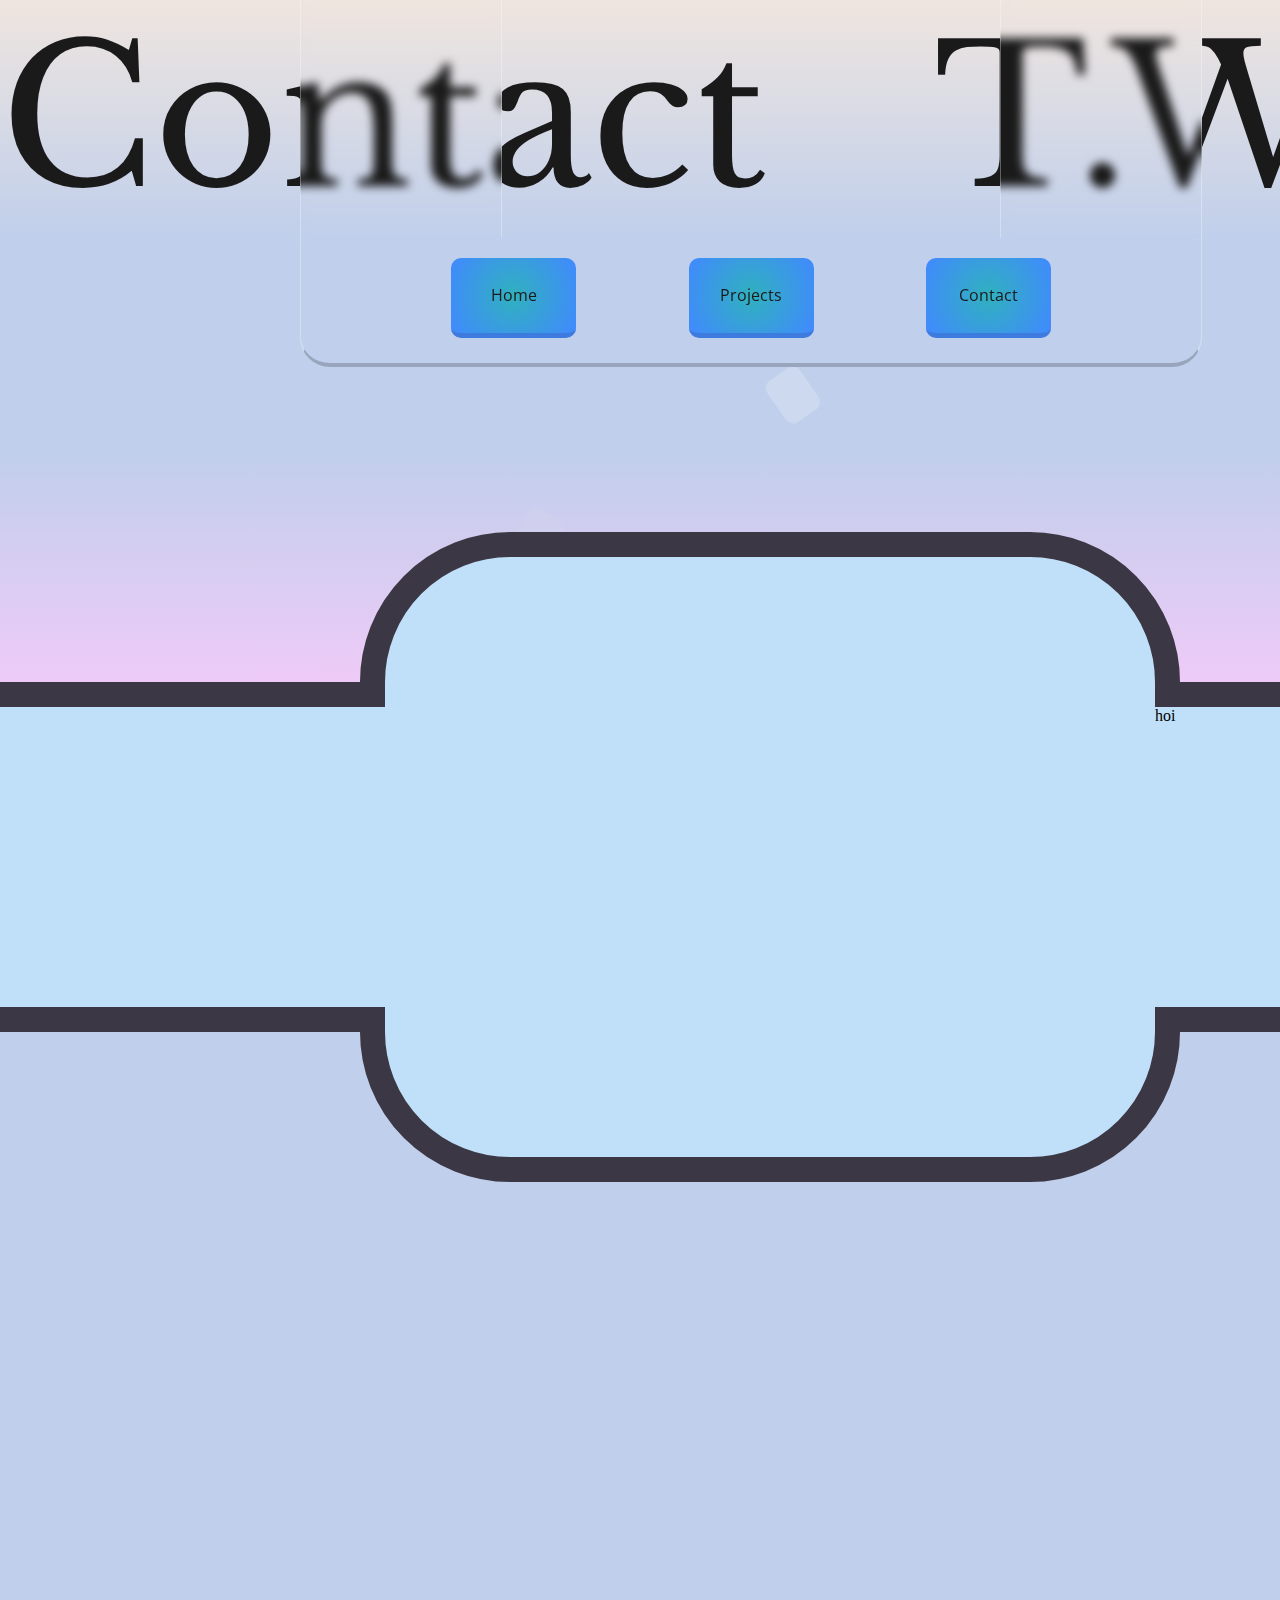
==== contact.html @ 2f814e54 "Update contact.html" ====
<!DOCTYPE html>
<html lang="en">
<head>
    <meta charset="UTF-8">
    <meta http-equiv="X-UA-Compatible" content="IE=edge">
    <meta name="viewport" content="width=device-width, initial-scale=1.0">
    <title>Document</title>
    <link rel="stylesheet" href="css/main.css">
    <link rel="stylesheet" href="css/animate.css">
    <link rel="stylesheet" href="css/contact.css">
    <link rel="preconnect" href="https://fonts.googleapis.com">
    <link rel="preconnect" href="https://fonts.gstatic.com" crossorigin>
    <link href="https://fonts.googleapis.com/css2?family=Libre+Baskerville&display=swap" rel="stylesheet">
    <link href="https://fonts.googleapis.com/css2?family=Montserrat:wght@200&family=Open+Sans:wght@300;500&display=swap" rel="stylesheet">
</head>
<body>
    <header>
        <div class="backdrop1"></div>
        <div class="backdrop2"></div>
        <div class="header" id="header">
            <div class="title">
                <p>Contact</p>
            </div>
            <div class="title2">
                <p>T.W.S</p>
            </div>
        </div>
    </header>

    <div class="back-anim">
        <div class="particle p1" id="animate1"></div>
        <div class="particle p2" id="animate2"></div>
        <div class="particle p3" id="animate3"></div>
        <div class="particle p4" id="animate4"></div>

        <div class="particle p5" id="animate5"></div>
        <div class="particle p6" id="animate6"></div>
        <div class="particle p7" id="animate7"></div>
        <div class="particle p8" id="animate8"></div>
    </div>

    <main>
        <div class="loading">
            <p class="loading-text">Loading.<p class="loading-text2">.</p></p>
        </div>
        <nav id="nav" class="nav">
            <div>

            </div>
            <div class="nav-content">
                <div></div>
                <a class="link" href="index.html">
                    <div class="backdrop-link"></div>
                    <p class="link-content">Home</p>
                </a>
                <div></div>
                <a class="link" href="projects.html">
                    <div class="backdrop-link"></div>
                    <p class="link-content">Projects</p>
                </a>
                <div></div>
                <a class="link" href="contact.html">
                    <div class="backdrop-link"></div>
                    <p class="link-content">Contact</p>
                </a>
            </div>
        </nav>

        <div id="misc">

        </div>

        <div id="main">
            <div class="contact" id="contact">
                <div class="contact-div">

                </div>
                <div class="contact-form  contact-div content">

                </div>
                <div class="contact-div">
                    hoi
                </div>
            </div>
        </div>
        <div class="footer" id="footer">

        </div>
        <div class="test">

        </div>
    </main>
    <footer>

    </footer>
    <script src="js/index.js"></script>
</body>
</html>
---- css/main.css ----
*{
    margin: 0;
    padding: 0;
}

body{
    background: #c0cfeb;
    overflow-x: hidden;
    animation-name: force-lock;
    animation-duration: 4.5s;
    width: 1540px;
}

header{
    background: rgb(239,229,223);
    background: linear-gradient(180deg, rgba(239,229,223,1) 0%, rgba(192,207,235,1) 100%);
}

header .backdrop1{
    position: absolute;
    /*box-shadow: 0 0 30px rgba(0, 0, 0, 0.1); */
    backdrop-filter: blur(5px);
    -webkit-backdrop-filter: blur(5px);
    border: 1px solid rgba(255, 255, 255, 0.3);
    border-bottom-style: none;
    border-top-style: none;
    height: 240px;
    width: 200px;
    left: 300px;
    z-index: 3;
}

header .backdrop2{
    position: absolute;
    /*box-shadow: 0 0 30px rgba(0, 0, 0, 0.1); */
    backdrop-filter: blur(5px);
    -webkit-backdrop-filter: blur(5px);
    border: 1px solid rgba(255, 255, 255, 0.3);
    border-bottom-style: none;
    border-top-style: none;
    height: 240px;
    width: 200px;
    left: 1000px;
    z-index: 3;
}

header .header{
    display: grid;
    grid-template-columns: 850px 440px;
}

header #header .title{
    font-family: 'Libre Baskerville', serif;
    font-weight: 400;
    font-size: 192px;
    color: #1a1a1a;
    animation-name: header-enter;
    animation-duration: 2s;
    position: relative;
    transition-timing-function: ease-out;
    width: 1000px;
    z-index: 2;
}

header #header .title2{
    font-family: 'Libre Baskerville', serif;
    font-weight: 400;
    font-size: 192px;
    color: #1a1a1a;
    animation-name: header-enter2;
    animation-duration: 3s;
    position: relative;
    max-width: 440px;
    left: 84px;
    z-index: 2;
}

footer{
    position: fixed;

    height: 320px;
    width: 100%;
    top: 450px;
    z-index: -1;
    background: rgb(192,207,235);
    background: linear-gradient(180deg, rgba(192,207,235,1) 0%, rgba(255,201,252,1) 100%);
}

strong{
    font-size: 28px;
    font-weight: bold;
}

.filler{
    height: 20px;
    width: 10px;
}

.text{
    margin-left: 10px;
}

.div{
    margin-left: 20px;
    margin-top: 20px;
}

.div2{
    margin-top: 20px;
}

.divimg{
    border-radius: 50%;
    height: 551px;
    width: 551px;
    position: relative;
    top: -0.5px;
    z-index: 2;
}

main{
    position: relative;

}

main .loading{
    background-color: #fbfff1;
    width: 250px;
    height: 70px;
    position: fixed;
    left: 600px;
    top: 1200px;
    z-index: 3;

    border-radius: 50px;
    border-width: 12px;
    border-color: #1a1a1a;
    border-style: solid;

    animation-name: loading;
    animation-duration: 5.5s;
    opacity: 0;
}

main .loading-text{
    font-family: 'Montserrat', sans-serif;
    font-weight: 600;
    color: #1a1a1a;
    position: relative;
    top: 15px;
    left: 30px;
    font-size: 32px;
}

main .loading-text2{
    font-family: 'Montserrat', sans-serif;
    font-weight: 600;
    color: #1a1a1a;
    position: relative;
    bottom: 24px;
    left: 170px;
    font-size: 32px;
    opacity: 0;
    
    animation-name: loading2;
    animation-duration: 1s;
    animation-timing-function: linear;
    animation-iteration-count: infinite;
}

main .nav{
    height: 125px;
    width: 900px;
    margin-left: 300px;

    position: sticky;
    top: 0;

    border: 1px solid rgba(255, 255, 255, 0.3);
    border-radius: 30px;
    border-bottom-style: solid;
    border-bottom-color: rgba(0, 0, 0, 0.2);
    border-top-style: none;

    /*
    border-bottom-color: #ddc8bc;
    border-top-style: solid;
    border-top-color: #ebdacf;
    */
    
    border-top-left-radius: 0;
    border-top-right-radius: 0;
    border-bottom-width: 4px;

    /*
    background-color: #dbc8bc;
    */

    z-index: 3;
    /*box-shadow: 0 0 30px rgba(0, 0, 0, 0.1); */
    backdrop-filter: blur(5px);
    -webkit-backdrop-filter: blur(5px);

    display: grid;
    grid-template-columns: 125px auto;
}

main #nav .nav-content{
    display: grid;
    grid-template-columns: 25px 125px 112.5px 125px 112.5px 125px;
    padding-top: 20px;
}

main #nav .link{
    display: block;
    height: 75px;
    width: 125px;
    background: rgb(48,177,190);
    background: radial-gradient(circle, rgba(48,177,190,1) 0%, rgba(65,137,255,1) 100%);
    border-radius: 10px;
    cursor: pointer;

    border-width: 5px;
    border-top-color: rgb(119, 202, 209);
    border-bottom-style: solid;
    border-bottom-color: #3d7bdf;

    color:#1a1a1a ;
    text-decoration: none;
}


main #nav .backdrop-link{
    height: 25px;
    width: 70px;
    border-radius: 20px;

    position: relative;

    top: 26px;
    left: 31px;

    z-index: 2;

}

main #nav .link:hover:active{
    border-top-style: solid;
    border-bottom-style: none;
}

main #nav .link:hover{
    

    background: rgb(65,137,255);
    background: radial-gradient(circle, rgba(65,137,255,1) 0%, rgba(48,177,190,1) 100%);
}

main #nav .link-content{
    font-family: 'Open Sans', sans-serif;
    font-size: 16px;
    text-align: center;
    padding-top: 6px;
    position: relative;
    height: 49px;
    top: -5px;

    text-decoration: none;
}

main #main{
    margin-top: 40px;
    height: 2400px;
    position: relative;

}

main #main .content{
    font-family: 'Montserrat', sans-serif;
    font-weight: 600;
    font-size: 14px;
    color: #1a1a1a;
    animation-name: header-enter3;
    animation-duration: 4s;
    position: relative;

    width: 1440px;
}

main #main .content-div{
    font-family: 'Montserrat', sans-serif;
    font-weight: 600;
    font-size: 14px;
    color: #1a1a1a;
    margin-top: 20px;

    animation-name: header-enter3;
    animation-duration: 4s;
    position: relative;
    width: 1440px;
    height: 600px;

    display: grid;
    grid-template-columns: 500px auto;

}

main #main .text-render{
    height: auto;
    width: auto;
}

main #main .text-renderA{
    width: 630px;
    height: 280px;
}

main #main .divB{
    grid-template-columns: 700px auto;
}

main #main .div1A{
    left: 100px;
    display: grid;
    grid-template-columns: auto 520px;
}

main #main .div1B{
    left: 100px;
    display: grid;
    grid-template-columns: auto 720px;
}


main #content-div .left{
    width: 520px;
    height: 300px;

    display: grid;
    grid-template-columns: 450px auto;

    border-width: 25px;
    border-top-style: solid;
    border-bottom-style: solid;

    margin-top: 125px;
    
    background-color: #c0e0fa;
    border-color: #3c3744;
}

main #content-div2 .right{
    width: 540px;
    height: 300px;

    display: grid;
    grid-template-columns: 70px 410px;
    text-align: end;

    border-width: 25px;
    border-top-style: solid;
    border-bottom-style: solid;

    margin-top: 125px;
    
    background-color: #c0e0fa;
    border-color: #3c3744;
}

main #main .div1B-Correction{
    position: relative;
    width: 740px;

    grid-template-columns: 70px 610px;
}

main #content-div .leftB{
    width: 720px;
    grid-template-columns: 650px auto;
}


main #content-div .filler{
    width: 70px;
    height: 300.5px;
    background: #c0e0fa;
    z-index: 1;
}

main #content-div2 .filler{
    width: 70px;
    height: 300.5px;
    background: #c0e0fa;
    z-index: 1;
}

main #content-div .right {
    height: 550px;
    width: 550px;

    border-radius: 50%;
    border-width: 25px;
    border-style: solid;
    border-color: #3c3744;

    position: relative;
    left: -50px;

}

main #content-div2 .left {
    height: 550px;
    width: 550px;

    border-radius: 50%;
    border-width: 25px;
    border-style: solid;
    border-color: #3c3744;

    position: relative;
    left: 390px;

}


main #main .div1B-CorrectionB{ 
    position: relative;
    left: 190px;
}

main .test{
    width: 100%;
    height: 1000px;

}

/*
@keyframes header-enter{
    0% {right: 1000px;}
    45% {right: 500px;}
    55% {right: 600px;}
    100% {right: 0px;}
}

@keyframes header-enter2{
    0% {left: 1000px;}
    55% {left: 1000px;}
    100% {left: 84px;}
}

@keyframes header-enter3{
    0% {opacity: 0; top: 750px;}
    70% {opacity: 0; top: 750px;}
    80% {opacity: 0;}
    100% {opacity: 1; top: 0px;}
}

@keyframes force-lock{
    0% {overflow-y: hidden;}
    99% {overflow-y: hidden;}
    100% {overflow-y: auto;}
}

@keyframes loading{
    0% {top: 600px;}
    75% {top: 600px;}
    100% {top: 1200px}
}

@keyframes loading2{
    0% {opacity: 0;}
    50% {opacity: 0;}
    51% {opacity: 1;}
    100% {opacity: 1;}
}
*/
---- css/contact.css ----
main #main .contact{
    width: 100%;
    height: 600px;

    display: grid;
    grid-template-columns: 25% 50% 25%;
}

main #contact .contact-div{
    width: 100%;
    height: 300px;

    border-width: 25px;
    border-top-style: solid;
    border-bottom-style: solid;

    margin-top: 275px;
    
    background-color: #c0e0fa;
    border-color: #3c3744;

    z-index: 2;
}

main #contact .content{
    width: 770px;
    height: 600px;

    position: relative;
    right: 25px;

    margin-top: 125px;

    border-style: solid;
    border-radius: 150px;

    z-index: 1;
}
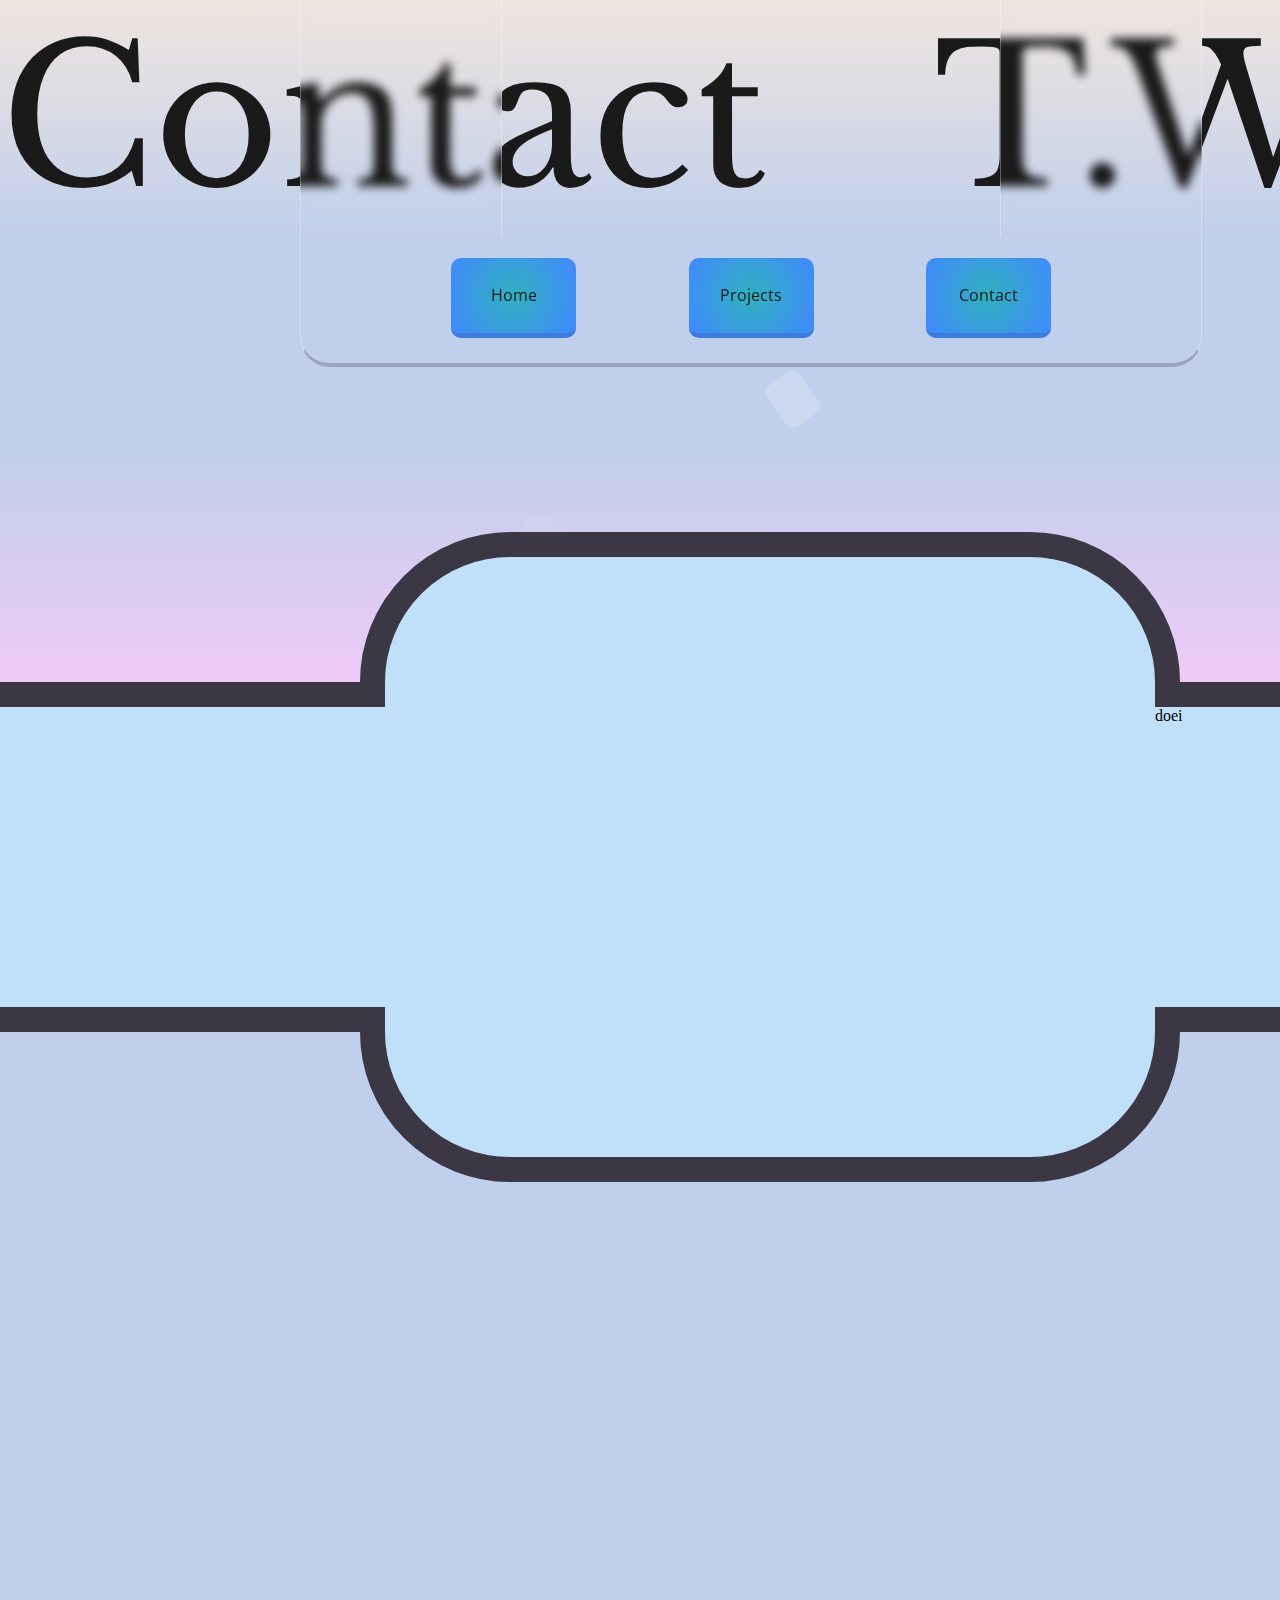
==== commit d4365434: "Update contact.html" ====
--- a/contact.html
+++ b/contact.html
@@ -79,7 +79,7 @@
 
                 </div>
                 <div class="contact-div">
-                    hoi
+                    doei
                 </div>
             </div>
         </div>
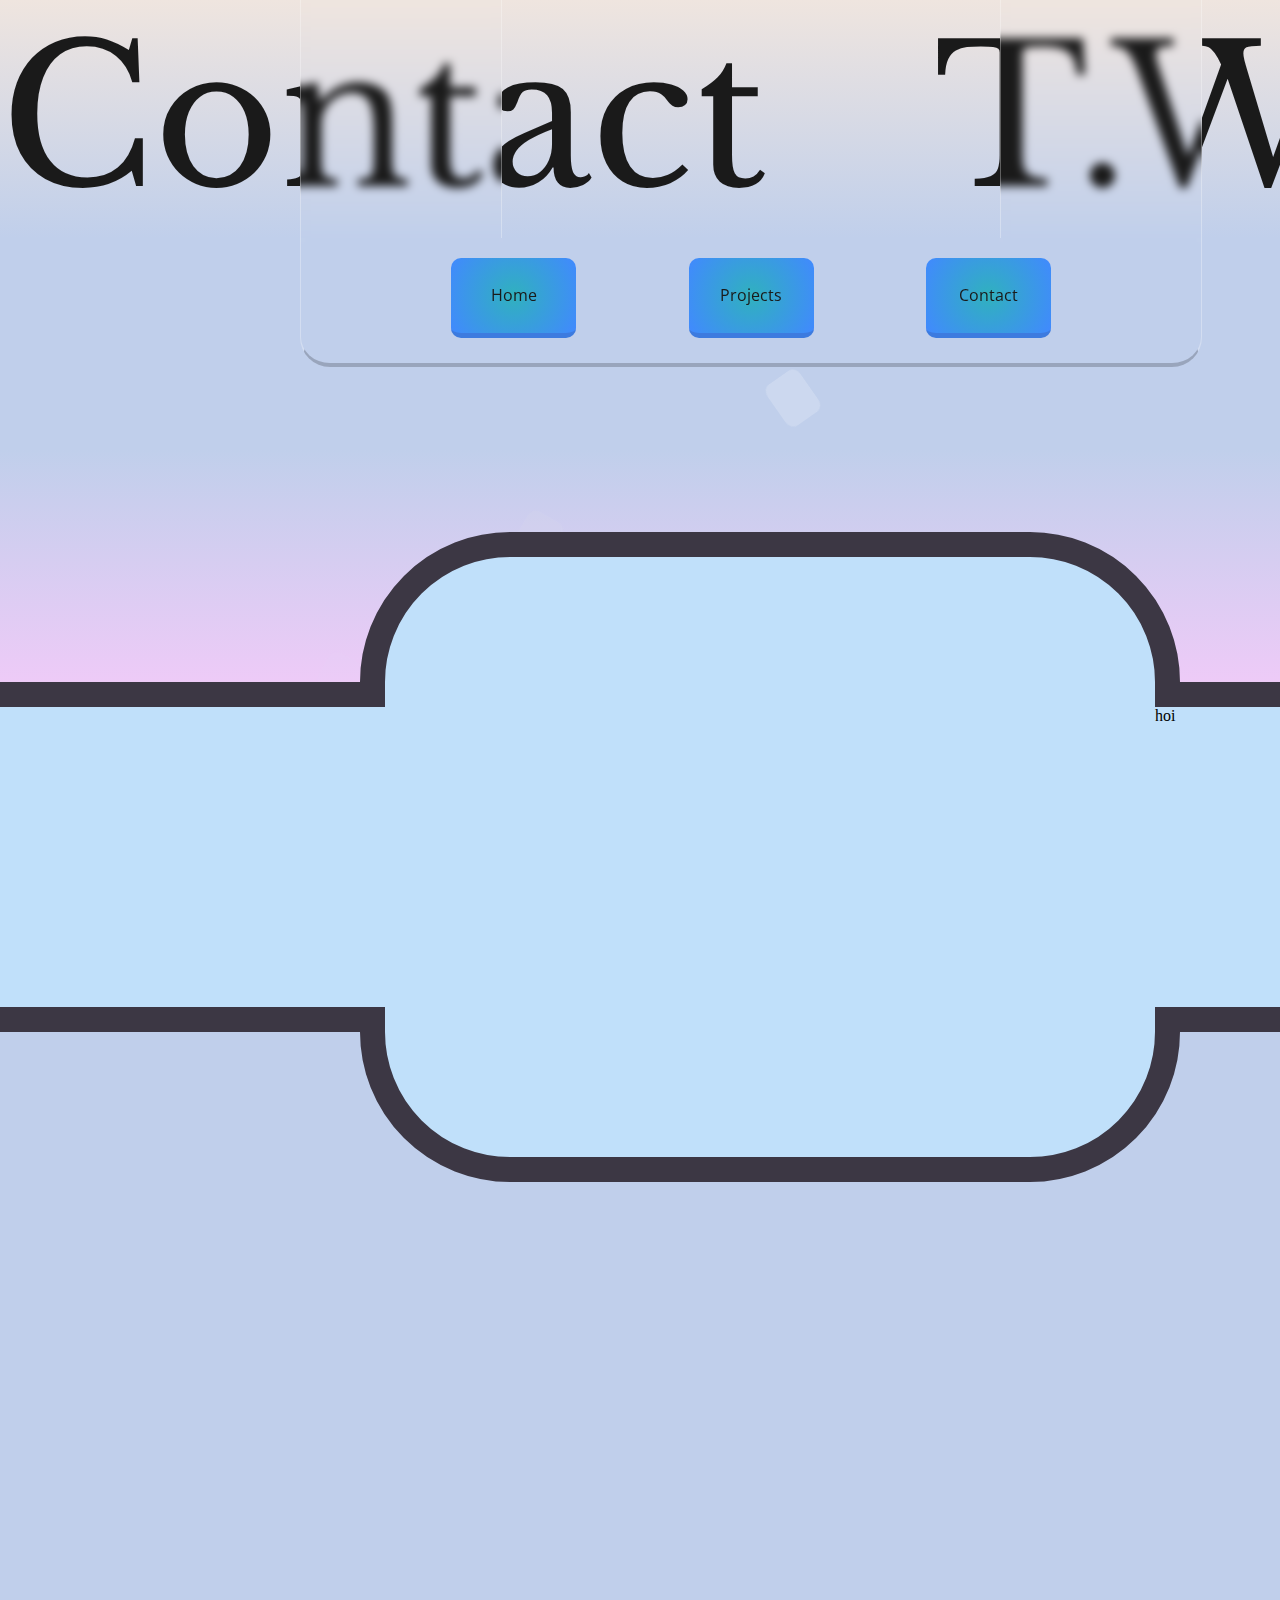
==== commit 56da14b0: "Merge branch 'main' into merge2" ====
--- a/contact.html
+++ b/contact.html
@@ -79,7 +79,8 @@
 
                 </div>
                 <div class="contact-div">
-                    doei
+                    hoi
+
                 </div>
             </div>
         </div>
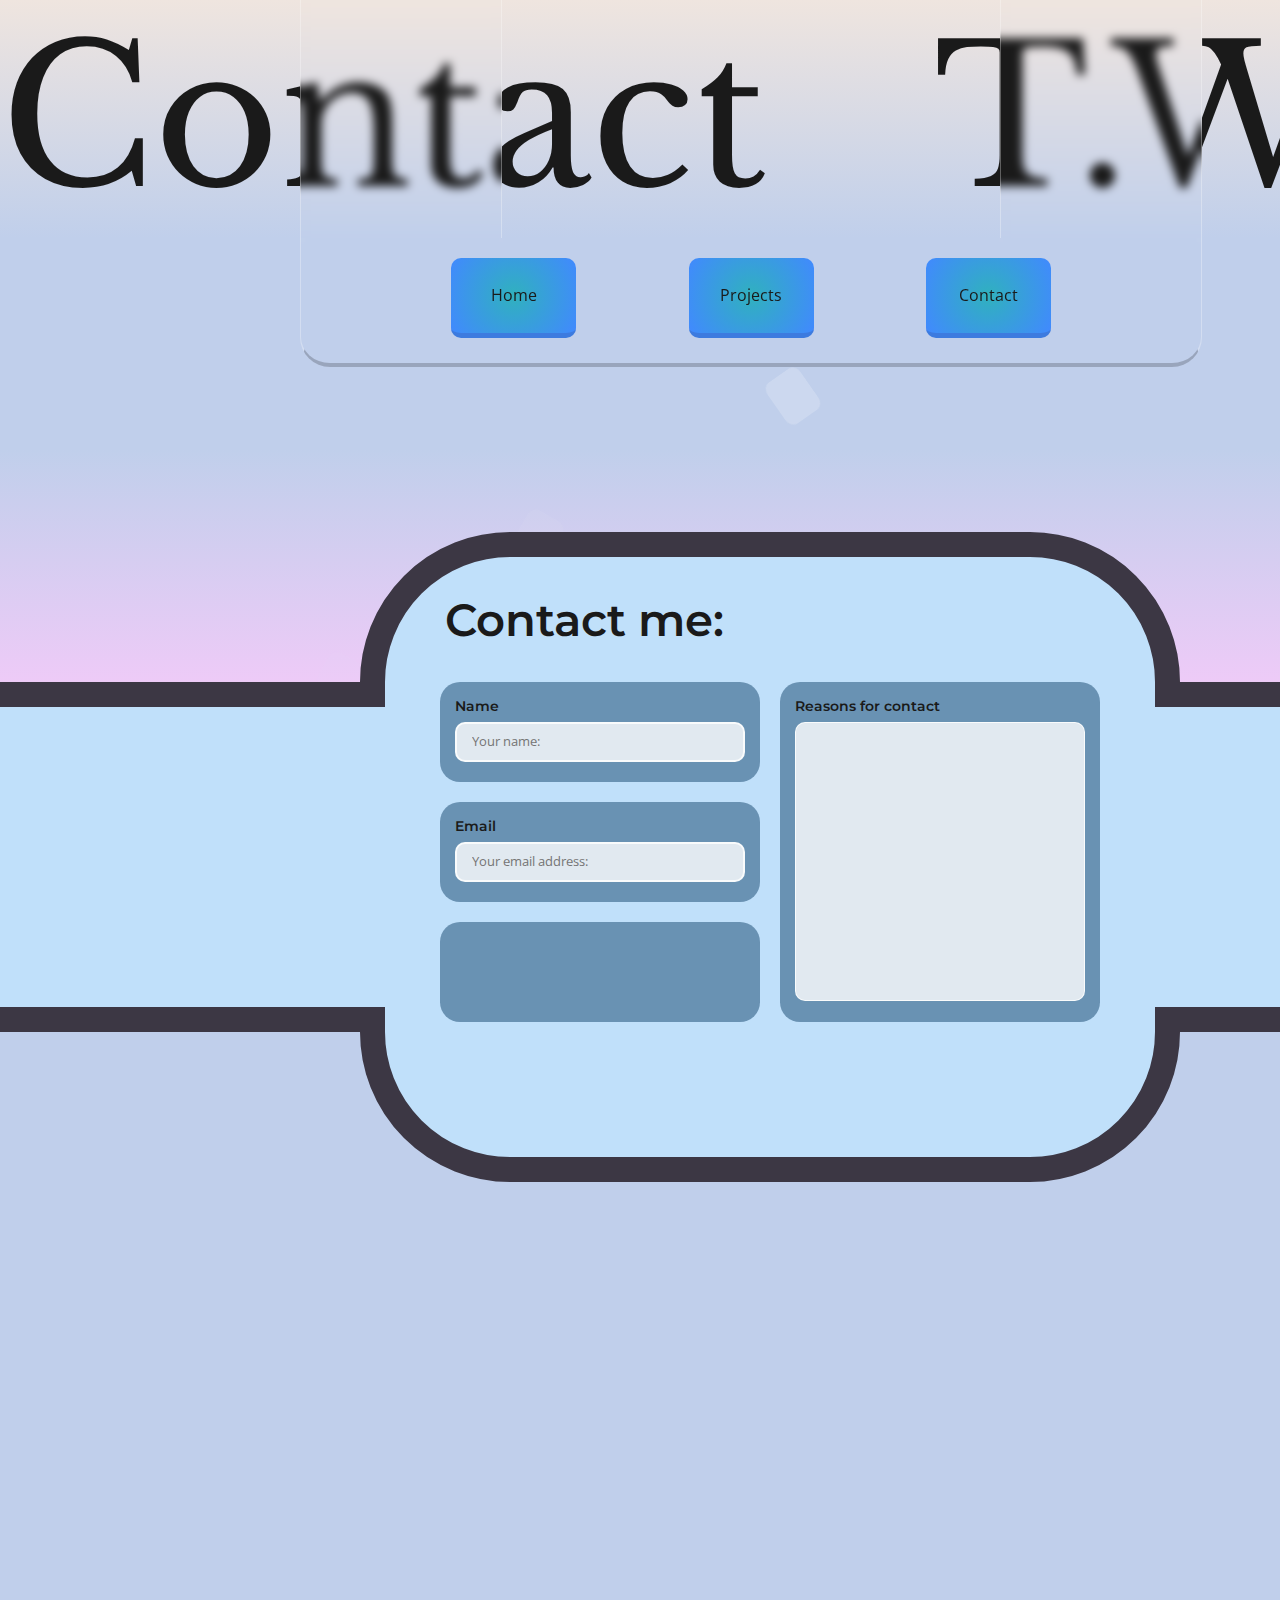
==== commit 871ae465: "Contact Forms v2" ====
--- a/contact.html
+++ b/contact.html
@@ -76,10 +76,24 @@
 
                 </div>
                 <div class="contact-form  contact-div content">
-
+                    <p class="text-correction">Contact me:</p>
+                    <form class="form-content form-a">
+                        <label for="fName">Name</label>
+                        <input type="text" id="fName" class="fText" name="Name" placeholder="Your name:">
+                    </form> 
+                    <form class="form-content form-b">
+                        <label for="fContact">Reasons for contact</label>
+                        <textarea id="fContact" class="fText fText-Correction" name="fContact"></textarea>
+                    </form> 
+                    <form class="form-content form-c">
+                        <label for="fEmail">Email</label>
+                        <input type="email" id="fEmail" class="fText" name="email" placeholder="Your email address:">
+                    </form> 
+                    <form class="form-content form-d">
+                        
+                    </form> 
                 </div>
                 <div class="contact-div">
-                    hoi
 
                 </div>
             </div>
--- a/css/main.css
+++ b/css/main.css
@@ -88,7 +88,7 @@
 
 strong{
     font-size: 28px;
-    font-weight: bold;
+
 }
 
 .filler{
--- a/css/contact.css
+++ b/css/contact.css
@@ -23,8 +23,8 @@
 }
 
 main #contact .content{
-    width: 770px;
-    height: 600px;
+    width: 715px;
+    height: 475px;
 
     position: relative;
     right: 25px;
@@ -35,4 +35,111 @@
     border-radius: 150px;
 
     z-index: 1;
+
+    display: grid;
+
+    padding-top: 125px;
+    padding-left: 55px;
+
+    grid-template-columns: 150px 150px 150px 150px;
+    grid-template-rows: 100px 100px 100px 100px;
+
+    grid-template-areas: 
+        'a a b b'
+        'c c b b'
+        'd d b b'
+    ;
+
+
+
+    grid-gap: 20px;
+}
+
+main #contact .text-correction{
+    position: relative;
+    bottom: 450px;
+    width: 400px;
+
+    font-size: 45px;
+
+    padding-left: 5px;
+}
+
+main #contact .form-content{
+    background-color: rgba(69, 112, 148, 0.7);
+    border-radius: 20px;
+}
+
+main #contact .form-a{
+    grid-area: a;
+
+    display: grid;
+    grid-template-rows: 1.75em 40px;
+
+    padding-top: 15px;
+    padding-left: 15px;
+    padding-right: 15px;
+}
+
+main #contact .fText{
+    border-radius: 10px;
+    border-style: solid;
+    border-color: rgba(255, 255, 255, 0.8);
+
+    outline: none;
+
+    background-color: rgba(255, 255, 255, 0.8);
+
+    padding-left: 15px;
+    padding-right: 15px;
+    
+    transition-duration: 0.1s;
+}
+
+main #contact .fText-Correction{
+    resize: none;
+    padding-top: 10px;
+    padding-bottom: 10px;
+}
+
+main #contact .fText:focus{
+    border-color: rgb(0, 0, 0, 0.6);
+}
+
+main #contact .fText::placeholder{
+    font-family: 'Open Sans', sans-serif;
+
+}
+
+main #contact .form-b{
+    grid-area: b;
+
+    display: grid;
+    grid-template-rows: 1.75em calc(100% - 3.25em);
+
+    padding-top: 15px;
+    padding-left: 15px;
+    padding-right: 15px;
+}
+
+main #contact .form-c{
+    grid-area: c;
+    
+    display: grid;
+    grid-template-rows: 1.75em 40px;
+
+    padding-top: 15px;
+    padding-left: 15px;
+    padding-right: 15px;
+}
+
+main #contact .form-d{
+    grid-area: d;
+    
+    display: grid;
+    grid-template-rows: 1.75em 40px;
+
+    padding-top: 15px;
+    padding-left: 15px;
+    padding-right: 15px;
 }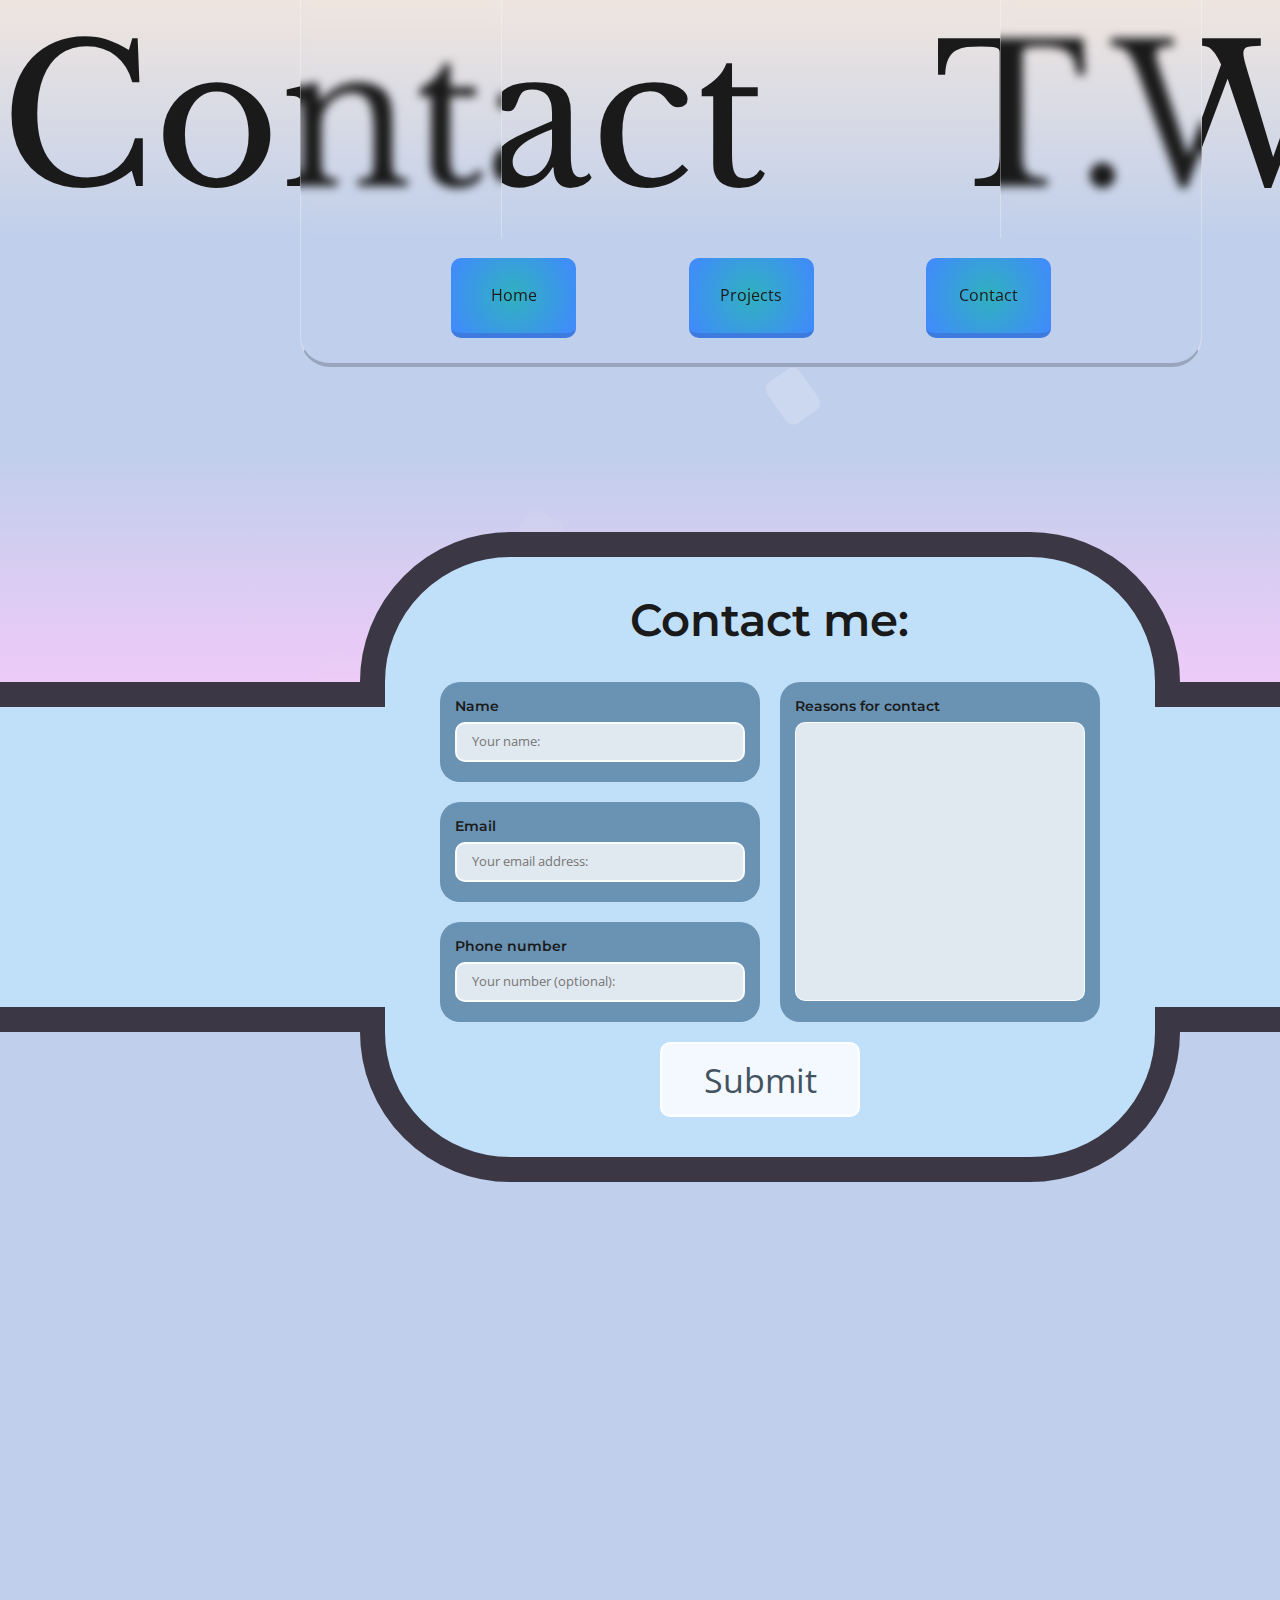
==== commit cc3765c6: "Start Rework Mobile" ====
--- a/contact.html
+++ b/contact.html
@@ -90,8 +90,11 @@
                         <input type="email" id="fEmail" class="fText" name="email" placeholder="Your email address:">
                     </form> 
                     <form class="form-content form-d">
-                        
+                        <label for="fNumber">Phone number</label>
+                        <input type="text" id="fNumber" class="fText" name="Number" placeholder="Your number (optional):">
                     </form> 
+                    <input class="form-e fButton" type="submit" value="Submit">
+                    <div class="form-x"></div>
                 </div>
                 <div class="contact-div">
 
--- a/css/main.css
+++ b/css/main.css
@@ -428,7 +428,7 @@
     left: 190px;
 }
 
-main .test{
+main .mobile-content{
     width: 100%;
     height: 1000px;
 
@@ -473,4 +473,403 @@
     51% {opacity: 1;}
     100% {opacity: 1;}
 }
-*/+*/
+
+
+@media only screen and (max-width: 376px){
+
+    body{
+        width: 375px;
+    }
+
+    main #main{
+        height: 0;
+        width: 0;
+    }
+    
+    header .header{
+        position: relative;
+        top: 100px;
+        width: 375px;
+
+        grid-template-columns: 0;
+    }
+
+    header #header .title{
+        font-family: 'Libre Baskerville', serif;
+        font-weight: 400;
+        font-size: 72px;
+        color: #1a1a1a;
+        animation-name: header-enter;
+        animation-duration: 2s;
+        position: relative;
+        transition-timing-function: ease-out;
+        width: auto;
+        z-index: 2;
+    }
+
+    header #header .title2{
+        font-family: 'Libre Baskerville', serif;
+        font-weight: 400;
+        font-size: 72px;
+        color: #1a1a1a;
+        animation-name: header-enter2;
+        animation-duration: 3s;
+        position: relative;
+        max-width: auto;
+        top: 1.2em;
+        left: 5px;
+        z-index: 2;
+    }
+
+    
+    header .header{
+        display: grid;
+        grid-template-columns: 0px 0px;
+    }
+
+    
+    footer{
+        position: fixed;
+
+        height: 320px;
+        width: 375px;
+
+        top: 320px;
+
+        z-index: -1;
+        background: rgb(192,207,235);
+        background: linear-gradient(180deg, rgba(192,207,235,1) 0%, rgba(255,201,252,1) 100%);
+    }
+    
+    main .nav{
+        height: 100px;
+        width: 375px;
+        left: -300px;
+    
+        position: fixed;
+        top: 0;
+    
+        border: 1px solid rgba(255, 255, 255, 0.3);
+
+        border-bottom-style: solid;
+        border-bottom-color: rgba(0, 0, 0, 0.2);
+        border-top-style: none;
+    
+        /*
+        border-bottom-color: #ddc8bc;
+        border-top-style: solid;
+        border-top-color: #ebdacf;
+        */
+        
+        border-top-left-radius: 0;
+        border-top-right-radius: 0;
+        border-bottom-width: 4px;
+    
+        /*
+        background-color: #dbc8bc;
+        */
+    
+        z-index: 3;
+        /*box-shadow: 0 0 30px rgba(0, 0, 0, 0.1); */
+        backdrop-filter: blur(5px);
+        -webkit-backdrop-filter: blur(5px);
+    
+        display: grid;
+        grid-template-columns: 10px auto;
+    }
+    
+    main #nav .nav-content{
+        display: grid;
+        grid-template-columns: 20px 75px 45px 75px 45px 75px;
+        padding-top: 20px;
+    }
+    
+    main #nav .link{
+        display: block;
+        height: 50px;
+        width: 75px;
+        background: rgb(48,177,190);
+        background: radial-gradient(circle, rgba(48,177,190,1) 0%, rgba(65,137,255,1) 100%);
+        border-radius: 10px;
+        cursor: pointer;
+    
+        border-width: 5px;
+        border-top-color: rgb(119, 202, 209);
+        border-bottom-style: solid;
+        border-bottom-color: #3d7bdf;
+    
+        color:#1a1a1a ;
+        text-decoration: none;
+    }
+    
+    main #nav .link-content{
+        font-family: 'Open Sans', sans-serif;
+        font-size: 16px;
+        text-align: center;
+        padding-top: 6px;
+        position: relative;
+        height: 49px;
+        top: -15px;
+    
+        text-decoration: none;
+    }
+    
+
+    header .backdrop1{
+        opacity: 0;
+        width: 0;
+        left: 0;
+    }
+    
+    header .backdrop2{
+        opacity: 0;
+        width: 0;
+        left: 0;
+    }
+
+    main #main .content{
+        opacity: 0;
+        width: 0;
+    }
+
+    main #main .content-div{
+        font-family: 'Montserrat', sans-serif;
+        font-weight: 600;
+        font-size: 14px;
+        color: #1a1a1a;
+        margin-top: 20px;
+    
+        animation-name: header-enter3;
+        animation-duration: 4s;
+        position: relative;
+        width:0;
+        height: 0;
+    
+        display: grid;
+        grid-template-columns: 0;
+    
+    }
+    
+    main #main .text-render{
+        height: auto;
+        width: auto;
+    }
+    
+    main #main .text-renderA{
+        width: 0;
+        height: 0;
+    }
+    
+    main #main .divB{
+        grid-template-columns: 0;
+    }
+    
+    main #main .div1A{
+        left: 0;
+        display: grid;
+        grid-template-columns: 0;
+    }
+    
+    main #main .div1B{
+        left: 0;
+        display: grid;
+        grid-template-columns: 0;
+    }
+    
+    
+    main #content-div .left{
+        width:0;
+        height: 0;
+    
+        display: grid;
+        grid-template-columns: 0;
+    
+        border-width: 0;
+        border-top-style: solid;
+        border-bottom-style: solid;
+    
+        margin-top: 0;
+        
+        background-color: #c0e0fa;
+        border-color: #3c3744;
+    }
+    
+    main #content-div2 .right{
+        width: 0;
+        height: 0;
+    
+        display: grid;
+        grid-template-columns: 0;
+        text-align: end;
+    
+        border-width: 0;
+        border-top-style: none;
+        border-bottom-style: none;
+    
+        margin-top: 0;
+        
+        background-color: #c0e0fa;
+        border-color: #3c3744;
+    }
+    
+    main #main .div1B-Correction{
+        width: 0;
+        grid-template-columns: 0;
+    }
+    
+    main #content-div .leftB{
+        width: 0;
+        grid-template-columns: 0;
+    }
+    
+    
+    main #content-div .filler{
+        width: 0px;
+        height: 0;
+    }
+    
+    main #content-div2 .filler{
+        width: 0px;
+        height: 0;
+    }
+    
+    main #content-div .right {
+        height: 0px;
+        width: 0px;
+    
+        border-radius: 0;
+        border-width: 0;
+        border-style: none;
+
+        left: 0px;
+    
+    }
+    
+    main #content-div2 .left {
+        height: 0px;
+        width: 0px;
+    
+        border-radius: 0;
+        border-width: 0;
+        border-style: none;
+
+        left: 0px;
+    
+    }
+    
+    
+    main #main .div1B-CorrectionB{ 
+        left: 0;
+    }
+
+    .back-anim{
+        width: 0;
+        opacity: 0;
+    }
+
+    .divimg{
+        border-radius: 50%;
+        height: 0px;
+        width: 0px;
+        position: relative;
+        top: -0.5px;
+        z-index: 2;
+    }
+
+    .p1{
+        left: 0;
+
+        width: 0;
+        height: 0;
+    }
+
+    .p2{
+        left: 0;
+
+        width: 0;
+        height: 0;
+    }
+
+    .p3{
+        left: 0;
+
+        width: 0;
+        height: 0;
+    }
+
+    .p4{
+        left: 0;
+
+        width: 0;
+        height: 0;
+    }
+
+    .p5{
+        left: 0;
+
+        width: 0;
+        height: 0;
+    }
+
+    .p6{
+        left: 0;
+
+        width: 0;
+        height: 0;
+    }
+
+    .p7{
+        left: 0;
+
+        width: 0;
+        height: 0;
+    }
+
+    .p8{
+        left: 0;
+
+        width: 0;
+        height: 0;
+    }
+
+    main .loading{
+        background-color: #fbfff1;
+        width: 0px;
+        height: 0px;
+        position: fixed;
+        left: 0px;
+        top: 0px;
+        z-index: 3;
+    
+        border-radius: 0px;
+        border-width: 0px;
+        border-color: #1a1a1a;
+        border-style: solid;
+    
+        animation-name: loading;
+        animation-duration: 5.5s;
+        opacity: 0;
+    }
+    
+    main .loading-text{
+
+        top: 0px;
+        left: 0px;
+        font-size: 0px;
+    }
+    
+    main .loading-text2{
+
+        bottom: 0px;
+        left: 0;
+        font-size: 0;
+        opacity: 0;
+        
+        animation-name: loading2;
+        animation-duration: 1s;
+        animation-timing-function: linear;
+        animation-iteration-count: infinite;
+    }
+}
+
--- a/css/contact.css
+++ b/css/contact.css
@@ -48,6 +48,7 @@
         'a a b b'
         'c c b b'
         'd d b b'
+        'x e e X'
     ;
 
 
@@ -58,6 +59,7 @@
 main #contact .text-correction{
     position: relative;
     bottom: 450px;
+    right: 325px;
     width: 400px;
 
     font-size: 45px;
@@ -111,6 +113,34 @@
 
 }
 
+main #contact .fButton{
+    border-radius: 10px;
+    border-style: solid;
+    border-color: rgba(255, 255, 255, 0.8);
+
+    outline: none;
+
+    background-color: rgba(255, 255, 255, 0.8);
+
+    padding-left: 15px;
+    padding-right: 15px;
+
+    height: 75px;
+    width: 200px;
+
+    position: relative;
+    left: 50px;
+
+    font-size: 34px;
+    font-family: 'Open Sans', sans-serif;
+    color: #42525f;
+}
+
+main #contact .fButton:active{
+    background-color: rgba(255, 255, 255, 0.5);
+    border-color: rgba(255, 255, 255, 0.5);
+}
+
 main #contact .form-b{
     grid-area: b;
 
@@ -142,4 +172,12 @@
     padding-top: 15px;
     padding-left: 15px;
     padding-right: 15px;
+}
+
+main #contact .form-e{
+    grid-area: e;
+}
+
+main #contact .form-x{
+    grid-area: x;
 }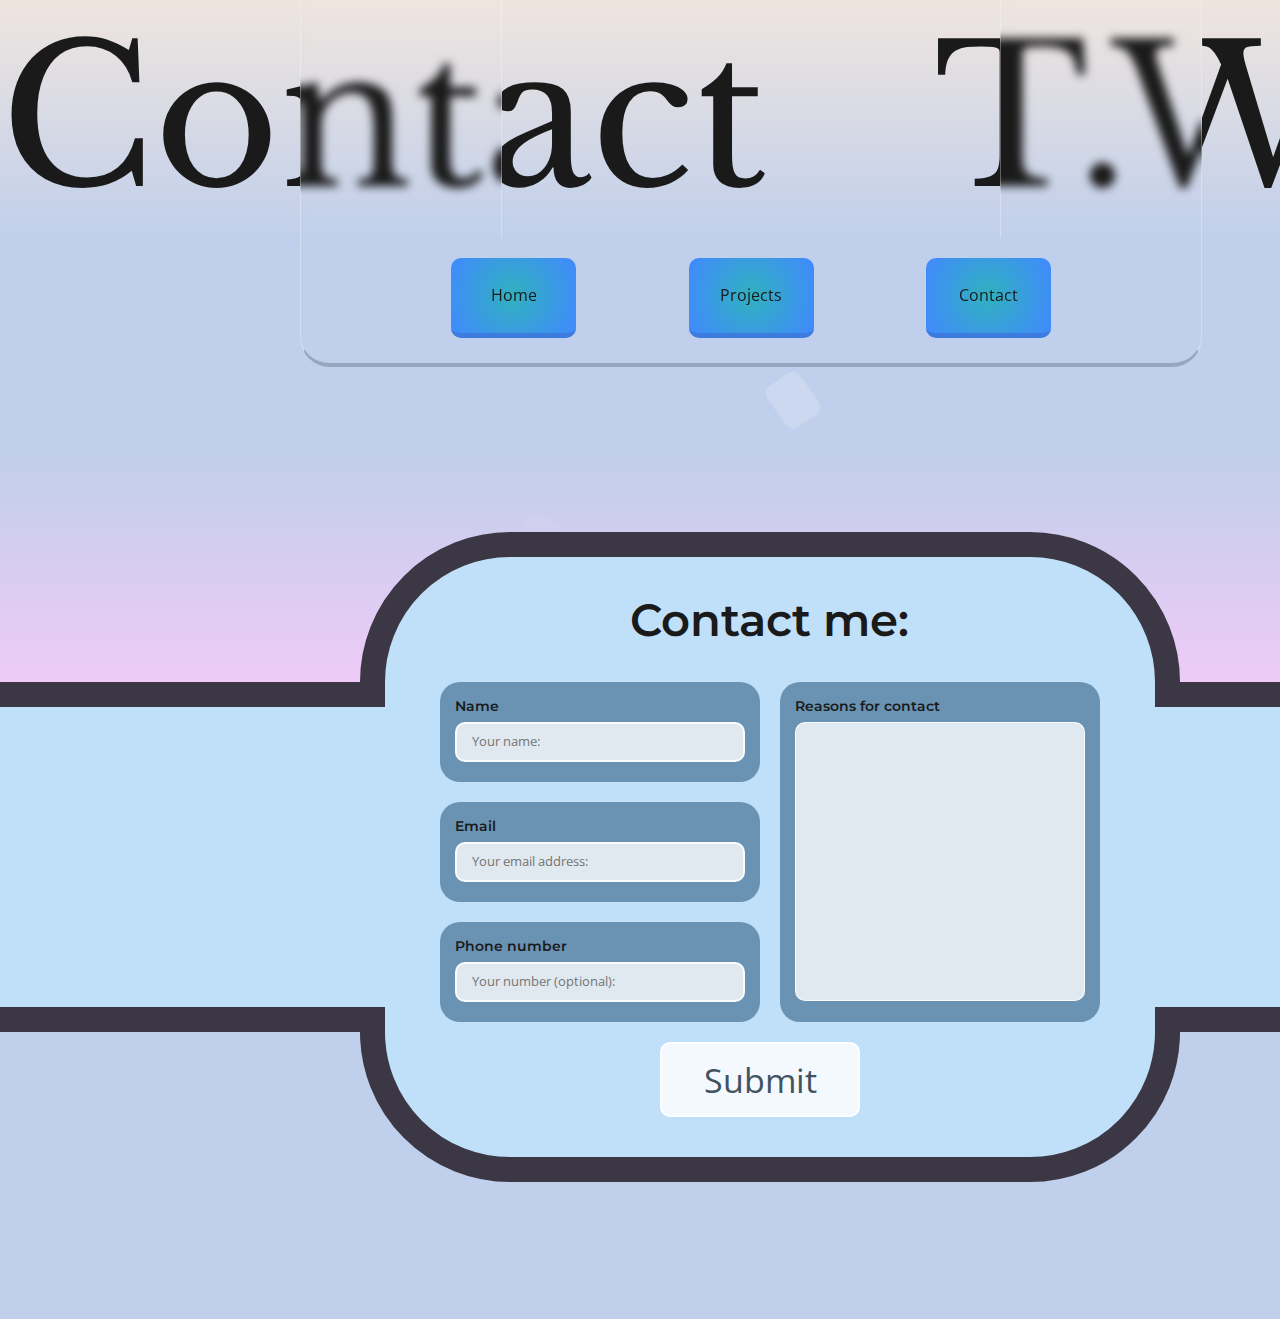
==== commit 4d82cfd2: "Responsiveness small phones part 2" ====
--- a/contact.html
+++ b/contact.html
@@ -104,8 +104,29 @@
         <div class="footer" id="footer">
 
         </div>
-        <div class="test">
+        <div class="mobile-content" id="mobile-content">
+            <div class="mobile-form-content">
+                <form class="form-content form-a">
+                    <label for="fName">Name</label>
+                    <input type="text" id="fName" class="fText" name="Name" placeholder="Your name:">
+                </form> 
 
+                <form class="form-content form-c">
+                    <label for="fEmail">Email</label>
+                    <input type="email" id="fEmail" class="fText" name="email" placeholder="Your email address:">
+                </form> 
+
+                <form class="form-content form-d">
+                    <label for="fNumber">Phone number</label>
+                    <input type="text" id="fNumber" class="fText" name="Number" placeholder="Your number (optional):">
+                </form> 
+
+                <form class="form-content form-b form-b-mobile">
+                    <label for="fContact">Reasons for contact</label>
+                    <textarea id="fContact" class="fText fText-Correction" name="fContact"></textarea>
+                </form> 
+                <input class="form-e fButton" type="submit" value="Submit">
+            </div>
         </div>
     </main>
     <footer>
--- a/css/main.css
+++ b/css/main.css
@@ -1,6 +1,16 @@
 *{
     margin: 0;
     padding: 0;
+}
+
+.mobile.content{
+    opacity: 0;
+    width: 0;
+    height: 0;
+}
+
+main #mobile-content .text-render{
+    opacity: 0;
 }
 
 body{
@@ -118,6 +128,12 @@
     z-index: 2;
 }
 
+main #mobile-content .divimg{
+    width: 0;
+    height: 0;
+    opacity: 0;
+}
+
 main{
     position: relative;
 
@@ -428,11 +444,7 @@
     left: 190px;
 }
 
-main .mobile-content{
-    width: 100%;
-    height: 1000px;
-
-}
+
 
 /*
 @keyframes header-enter{
@@ -477,6 +489,10 @@
 
 
 @media only screen and (max-width: 376px){
+
+    /* Dit hoort te werken bij de iphone 6/7/8 
+    (en als je het inspect element aanzet op die modus. Soms lijkt het niet te werken. 
+    Waardoor dit komt weet ik persoonlijk niet.*/
 
     body{
         width: 375px;
@@ -535,7 +551,7 @@
         height: 320px;
         width: 375px;
 
-        top: 320px;
+        top: 350px;
 
         z-index: -1;
         background: rgb(192,207,235);
@@ -576,7 +592,7 @@
         -webkit-backdrop-filter: blur(5px);
     
         display: grid;
-        grid-template-columns: 10px auto;
+        grid-template-columns: 0px auto;
     }
     
     main #nav .nav-content{
@@ -871,5 +887,68 @@
         animation-timing-function: linear;
         animation-iteration-count: infinite;
     }
-}
-
+
+    .mobile-content{
+        opacity: 1;
+        position: relative;
+
+        top: 150px;
+
+        font-family: 'Montserrat', sans-serif;
+        font-weight: 600;
+        font-size: 12px;
+        color: #1a1a1a;
+    }
+
+    main #mobile-content .mobile-grid-align{
+        display: grid;
+        grid-template-rows: 240px 335px 255px 335px 255px 335px 255px 335px 150px;
+    }
+    
+
+    main #mobile-content .divimg{
+        width: 195px;
+        height: 195px;
+        opacity: 1;
+
+        border-width: 15px;
+        border-style: solid;
+
+        position: relative;
+        left: 20px;
+        top: 5px;
+
+        border-color: #3c3744;
+        background-color: #3c3744;
+    }
+
+    main #mobile-content .divimg2{
+        top: 20px;
+        left: 120px;
+        
+    }
+
+    main #mobile-content .divimg3{
+        top: 20px;
+        left: 70px;
+        
+    }
+
+    main #mobile-content .text-render{
+
+        border-width: 15px;
+        border-top-style: solid;
+        border-bottom-style: solid;
+        padding-top: 10px;
+
+        background-color: #c0e0fa;
+        border-color: #3c3744;
+
+        opacity: 1;
+    }
+
+    .text{
+        padding-right: 5px;
+    }
+}
+
--- a/css/contact.css
+++ b/css/contact.css
@@ -1,3 +1,10 @@
+main #main{
+    margin-top: 40px;
+    height: 800px;
+    position: relative;
+
+}
+
 main #main .contact{
     width: 100%;
     height: 600px;
@@ -180,4 +187,168 @@
 
 main #contact .form-x{
     grid-area: x;
+}
+
+main #mobile-content .form-content{
+
+    opacity: 0;
+}
+
+main #mobile-content .fText-Correction{
+    opacity: 0;
+}
+
+main #mobile-content .fButton{
+    opacity: 0;
+}
+
+
+@media only screen and (max-width: 376px){
+    main #main .contact{
+        width: 100%;
+        height: 0;
+    
+        display: grid;
+        grid-template-columns: 000;
+    }
+    
+    main #contact .contact-div{
+        width: 100%;
+        height: 0;
+    
+        border-width: 0;
+        border-top-style: solid;
+        border-bottom-style: solid;
+    
+        margin-top: 0;
+        
+        background-color: #c0e0fa;
+        border-color: #3c3744;
+    
+        z-index: 2;
+    }
+    
+    main #contact .content{
+        width: 0;
+        height: 0;
+        position: relative;
+        right: 0;
+    
+        margin-top:0;
+    
+        border-style: solid;
+        border-radius: 0;
+    
+        z-index: 1;
+    
+        display: grid;
+    
+        padding-top: 0;
+        padding-left:0;
+    
+        grid-template-columns: 0;
+        grid-template-rows: 0;
+    
+        grid-template-areas: 
+         '0'
+        ;
+    
+    
+    
+        grid-gap: 0;
+    }
+    
+    main #mobile-content .form-content{
+        background-color: rgba(69, 112, 148, 0.7);
+        border-radius: 5px;
+        width: 80%;
+        height: 40px;
+        padding-top: 15px;
+        margin-left: 10%;
+        margin-top: 5%;
+        padding-left: 15px;
+
+        font-size: 16px;
+    }
+    
+    main #mobile-content .fText{
+        border-radius: 5px;
+        border-style: solid;
+        border-color: rgba(255, 255, 255, 0.8);
+    
+        outline: none;
+    
+        background-color: rgba(255, 255, 255, 0.8);
+    
+        padding-left: 0;
+        padding-right: 0;
+
+        
+        
+        transition-duration: 0.1s;
+    }
+    
+    main #mobile-content .fText-Correction{
+        resize: none;
+        padding-top: 0;
+        margin-top: 10px;
+        padding-bottom: 0;
+        width: 250px;
+        height: 100px;
+    }
+    
+    main #mobile-content .fText:focus{
+        border-color: rgb(0, 0, 0, 0.6);
+    }
+    
+    main #mobile-content .fText::placeholder{
+        font-family: 'Open Sans', sans-serif;
+    
+    }
+    
+    main #mobile-content .fButton{
+        border-radius: 10px;
+        border-style: solid;
+        border-color: rgba(255, 255, 255, 0.8);
+    
+        outline: none;
+    
+        background-color: rgba(255, 255, 255, 0.8);
+    
+        padding-left: 0;
+        padding-right: 0;
+    
+        height: 40px;
+        width: 125px;
+    
+        position: relative;
+        left: 125px;
+        top: 25px;
+    
+        font-size: 16px;
+        font-family: 'Open Sans', sans-serif;
+        color: #42525f;
+    }
+    
+    main #mobile-content .fButton:active{
+        background-color: rgba(255, 255, 255, 0.5);
+        border-color: rgba(255, 255, 255, 0.5);
+    }
+
+    main #mobile-content .form-b-mobile{
+        height: 150px;
+    }
+
+    main #mobile-content .mobile-form-content{
+        width: 100%;
+        height: 500px;
+
+        border-top-style: solid;
+        border-bottom-style: solid;
+        border-width: 15px;
+
+        background-color: #c0e0fa;
+        border-color: #3c3744;
+
+    }
 }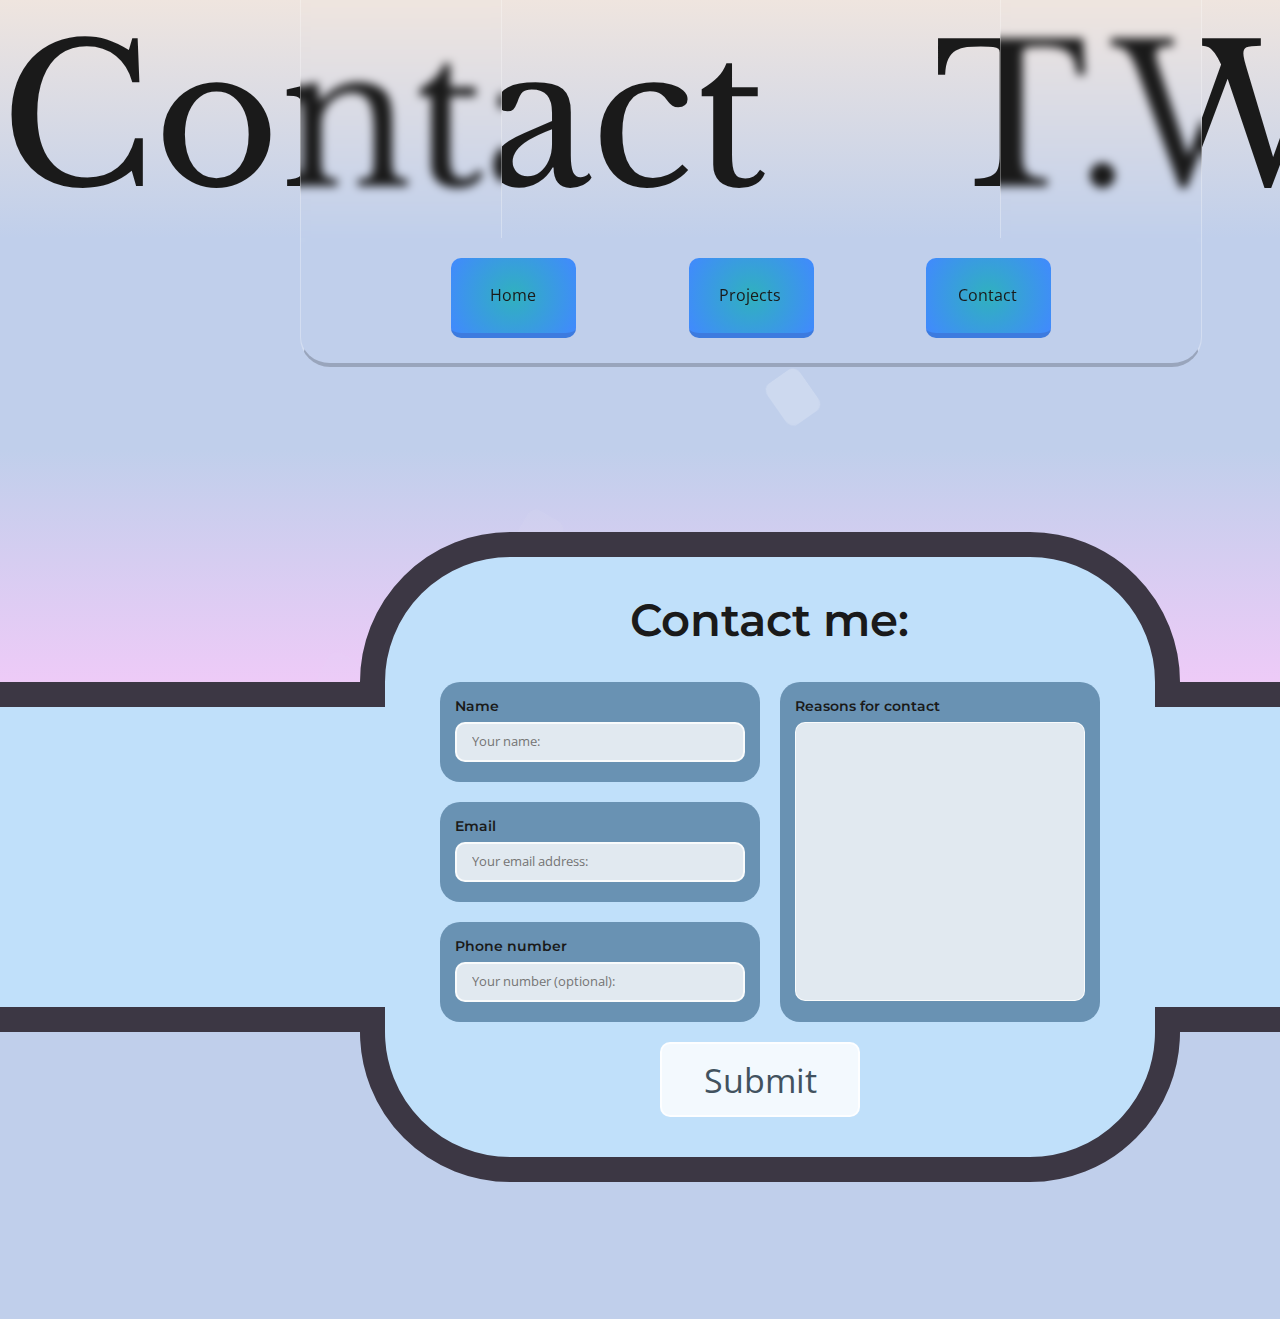
==== commit 819acbf4: "Nav Transitions + Logo!" ====
--- a/contact.html
+++ b/contact.html
@@ -1,10 +1,11 @@
 <!DOCTYPE html>
 <html lang="en">
+
 <head>
     <meta charset="UTF-8">
     <meta http-equiv="X-UA-Compatible" content="IE=edge">
     <meta name="viewport" content="width=device-width, initial-scale=1.0">
-    <title>Document</title>
+    <title>Contact</title>
     <link rel="stylesheet" href="css/main.css">
     <link rel="stylesheet" href="css/animate.css">
     <link rel="stylesheet" href="css/contact.css">
@@ -12,7 +13,9 @@
     <link rel="preconnect" href="https://fonts.gstatic.com" crossorigin>
     <link href="https://fonts.googleapis.com/css2?family=Libre+Baskerville&display=swap" rel="stylesheet">
     <link href="https://fonts.googleapis.com/css2?family=Montserrat:wght@200&family=Open+Sans:wght@300;500&display=swap" rel="stylesheet">
+    <link rel="shortcut icon" href="img/Icon.svg" type="image/x-icon">
 </head>
+
 <body>
     <header>
         <div class="backdrop1"></div>
@@ -41,7 +44,8 @@
 
     <main>
         <div class="loading">
-            <p class="loading-text">Loading.<p class="loading-text2">.</p></p>
+            <p class="loading-text">Loading.<p class="loading-text2">.</p>
+            </p>
         </div>
         <nav id="nav" class="nav">
             <div>
@@ -80,19 +84,20 @@
                     <form class="form-content form-a">
                         <label for="fName">Name</label>
                         <input type="text" id="fName" class="fText" name="Name" placeholder="Your name:">
-                    </form> 
+                    </form>
                     <form class="form-content form-b">
                         <label for="fContact">Reasons for contact</label>
                         <textarea id="fContact" class="fText fText-Correction" name="fContact"></textarea>
-                    </form> 
+                    </form>
                     <form class="form-content form-c">
                         <label for="fEmail">Email</label>
                         <input type="email" id="fEmail" class="fText" name="email" placeholder="Your email address:">
-                    </form> 
+                    </form>
                     <form class="form-content form-d">
                         <label for="fNumber">Phone number</label>
-                        <input type="text" id="fNumber" class="fText" name="Number" placeholder="Your number (optional):">
-                    </form> 
+                        <input type="text" id="fNumber" class="fText" name="Number"
+                            placeholder="Your number (optional):">
+                    </form>
                     <input class="form-e fButton" type="submit" value="Submit">
                     <div class="form-x"></div>
                 </div>
@@ -109,22 +114,22 @@
                 <form class="form-content form-a">
                     <label for="fName">Name</label>
                     <input type="text" id="fName" class="fText" name="Name" placeholder="Your name:">
-                </form> 
+                </form>
 
                 <form class="form-content form-c">
                     <label for="fEmail">Email</label>
                     <input type="email" id="fEmail" class="fText" name="email" placeholder="Your email address:">
-                </form> 
+                </form>
 
                 <form class="form-content form-d">
                     <label for="fNumber">Phone number</label>
                     <input type="text" id="fNumber" class="fText" name="Number" placeholder="Your number (optional):">
-                </form> 
+                </form>
 
                 <form class="form-content form-b form-b-mobile">
                     <label for="fContact">Reasons for contact</label>
                     <textarea id="fContact" class="fText fText-Correction" name="fContact"></textarea>
-                </form> 
+                </form>
                 <input class="form-e fButton" type="submit" value="Submit">
             </div>
         </div>
@@ -134,4 +139,5 @@
     </footer>
     <script src="js/index.js"></script>
 </body>
+
 </html>--- a/css/main.css
+++ b/css/main.css
@@ -243,6 +243,8 @@
 
     color:#1a1a1a ;
     text-decoration: none;
+
+
 }
 
 
@@ -263,13 +265,6 @@
 main #nav .link:hover:active{
     border-top-style: solid;
     border-bottom-style: none;
-}
-
-main #nav .link:hover{
-    
-
-    background: rgb(65,137,255);
-    background: radial-gradient(circle, rgba(65,137,255,1) 0%, rgba(48,177,190,1) 100%);
 }
 
 main #nav .link-content{
@@ -280,8 +275,28 @@
     position: relative;
     height: 49px;
     top: -5px;
+    left: 3px;
 
     text-decoration: none;
+    transition-duration: 1s;
+}
+
+main #nav .link:hover .link-content{
+    left: -7px;
+
+
+}
+
+main #nav .link-content::after{
+    content: '\00bb';
+    opacity: 0;
+    position: relative;
+    left: 5px;
+}
+
+main #nav .link:hover .link-content::after{
+    opacity: 1;
+    transition-duration: 1s;
 }
 
 main #main{
@@ -630,6 +645,12 @@
     
         text-decoration: none;
     }
+
+    main #nav .link:hover .link-content{
+        left: -7px;
+        top: -15px;
+    
+    }
     
 
     header .backdrop1{
@@ -952,3 +973,473 @@
     }
 }
 
+@media only screen and (max-width: 391px){
+
+    /* Dit hoort te werken bij de iphone 6/7/8 
+    (en als je het inspect element aanzet op die modus. Soms lijkt het niet te werken. 
+    Waardoor dit komt weet ik persoonlijk niet.*/
+
+    body{
+        width: 390px;
+    }
+
+    main #main{
+        height: 0;
+        width: 0;
+    }
+    
+    header .header{
+        position: relative;
+        top: 100px;
+        width: 375px;
+
+        grid-template-columns: 0;
+    }
+
+    header #header .title{
+        font-family: 'Libre Baskerville', serif;
+        font-weight: 400;
+        font-size: 72px;
+        color: #1a1a1a;
+        animation-name: header-enter;
+        animation-duration: 2s;
+        position: relative;
+        transition-timing-function: ease-out;
+        width: auto;
+        z-index: 2;
+    }
+
+    header #header .title2{
+        font-family: 'Libre Baskerville', serif;
+        font-weight: 400;
+        font-size: 72px;
+        color: #1a1a1a;
+        animation-name: header-enter2;
+        animation-duration: 3s;
+        position: relative;
+        max-width: auto;
+        top: 1.2em;
+        left: 5px;
+        z-index: 2;
+    }
+
+    
+    header .header{
+        display: grid;
+        grid-template-columns: 0px 0px;
+    }
+
+    
+    footer{
+        position: fixed;
+
+        height: 320px;
+        width: 390px;
+
+        top: 525px;
+
+        z-index: -1;
+        background: rgb(192,207,235);
+        background: linear-gradient(180deg, rgba(192,207,235,1) 0%, rgba(255,201,252,1) 100%);
+    }
+    
+    main .nav{
+        height: 100px;
+        width: 390px;
+        left: -300px;
+    
+        position: fixed;
+        top: 0;
+    
+        border: 1px solid rgba(255, 255, 255, 0.3);
+
+        border-bottom-style: solid;
+        border-bottom-color: rgba(0, 0, 0, 0.2);
+        border-top-style: none;
+    
+        /*
+        border-bottom-color: #ddc8bc;
+        border-top-style: solid;
+        border-top-color: #ebdacf;
+        */
+        
+        border-top-left-radius: 0;
+        border-top-right-radius: 0;
+        border-bottom-width: 4px;
+    
+        /*
+        background-color: #dbc8bc;
+        */
+    
+        z-index: 3;
+        /*box-shadow: 0 0 30px rgba(0, 0, 0, 0.1); */
+        backdrop-filter: blur(5px);
+        -webkit-backdrop-filter: blur(5px);
+    
+        display: grid;
+        grid-template-columns: 0px auto;
+    }
+    
+    main #nav .nav-content{
+        display: grid;
+        grid-template-columns: 37.5px 75px 45px 75px 45px 75px;
+        padding-top: 20px;
+    }
+    
+    main #nav .link{
+        display: block;
+        height: 50px;
+        width: 75px;
+        background: rgb(48,177,190);
+        background: radial-gradient(circle, rgba(48,177,190,1) 0%, rgba(65,137,255,1) 100%);
+        border-radius: 10px;
+        cursor: pointer;
+    
+        border-width: 5px;
+        border-top-color: rgb(119, 202, 209);
+        border-bottom-style: solid;
+        border-bottom-color: #3d7bdf;
+    
+        color:#1a1a1a ;
+        text-decoration: none;
+    }
+    
+    main #nav .link-content{
+        font-family: 'Open Sans', sans-serif;
+        font-size: 16px;
+        text-align: center;
+        padding-top: 6px;
+        position: relative;
+        height: 49px;
+        top: -15px;
+    
+        text-decoration: none;
+    }
+
+    main #nav .link:hover .link-content{
+        left: -7px;
+        top: -15px;
+    
+    }
+    
+
+    header .backdrop1{
+        opacity: 0;
+        width: 0;
+        left: 0;
+    }
+    
+    header .backdrop2{
+        opacity: 0;
+        width: 0;
+        left: 0;
+    }
+
+    main #main .content{
+        opacity: 0;
+        width: 0;
+    }
+
+    main #main .content-div{
+        font-family: 'Montserrat', sans-serif;
+        font-weight: 600;
+        font-size: 14px;
+        color: #1a1a1a;
+        margin-top: 20px;
+    
+        animation-name: header-enter3;
+        animation-duration: 4s;
+        position: relative;
+        width:0;
+        height: 0;
+    
+        display: grid;
+        grid-template-columns: 0;
+    
+    }
+    
+    main #main .text-render{
+        height: auto;
+        width: auto;
+    }
+    
+    main #main .text-renderA{
+        width: 0;
+        height: 0;
+    }
+    
+    main #main .divB{
+        grid-template-columns: 0;
+    }
+    
+    main #main .div1A{
+        left: 0;
+        display: grid;
+        grid-template-columns: 0;
+    }
+    
+    main #main .div1B{
+        left: 0;
+        display: grid;
+        grid-template-columns: 0;
+    }
+    
+    
+    main #content-div .left{
+        width:0;
+        height: 0;
+    
+        display: grid;
+        grid-template-columns: 0;
+    
+        border-width: 0;
+        border-top-style: solid;
+        border-bottom-style: solid;
+    
+        margin-top: 0;
+        
+        background-color: #c0e0fa;
+        border-color: #3c3744;
+    }
+    
+    main #content-div2 .right{
+        width: 0;
+        height: 0;
+    
+        display: grid;
+        grid-template-columns: 0;
+        text-align: end;
+    
+        border-width: 0;
+        border-top-style: none;
+        border-bottom-style: none;
+    
+        margin-top: 0;
+        
+        background-color: #c0e0fa;
+        border-color: #3c3744;
+    }
+    
+    main #main .div1B-Correction{
+        width: 0;
+        grid-template-columns: 0;
+    }
+    
+    main #content-div .leftB{
+        width: 0;
+        grid-template-columns: 0;
+    }
+    
+    
+    main #content-div .filler{
+        width: 0px;
+        height: 0;
+    }
+    
+    main #content-div2 .filler{
+        width: 0px;
+        height: 0;
+    }
+    
+    main #content-div .right {
+        height: 0px;
+        width: 0px;
+    
+        border-radius: 0;
+        border-width: 0;
+        border-style: none;
+
+        left: 0px;
+    
+    }
+    
+    main #content-div2 .left {
+        height: 0px;
+        width: 0px;
+    
+        border-radius: 0;
+        border-width: 0;
+        border-style: none;
+
+        left: 0px;
+    
+    }
+    
+    
+    main #main .div1B-CorrectionB{ 
+        left: 0;
+    }
+
+    .back-anim{
+        width: 0;
+        opacity: 0;
+    }
+
+    .divimg{
+        border-radius: 50%;
+        height: 0px;
+        width: 0px;
+        position: relative;
+        top: -0.5px;
+        z-index: 2;
+    }
+
+    .p1{
+        left: 0;
+
+        width: 0;
+        height: 0;
+    }
+
+    .p2{
+        left: 0;
+
+        width: 0;
+        height: 0;
+    }
+
+    .p3{
+        left: 0;
+
+        width: 0;
+        height: 0;
+    }
+
+    .p4{
+        left: 0;
+
+        width: 0;
+        height: 0;
+    }
+
+    .p5{
+        left: 0;
+
+        width: 0;
+        height: 0;
+    }
+
+    .p6{
+        left: 0;
+
+        width: 0;
+        height: 0;
+    }
+
+    .p7{
+        left: 0;
+
+        width: 0;
+        height: 0;
+    }
+
+    .p8{
+        left: 0;
+
+        width: 0;
+        height: 0;
+    }
+
+    main .loading{
+        background-color: #fbfff1;
+        width: 0px;
+        height: 0px;
+        position: fixed;
+        left: 0px;
+        top: 0px;
+        z-index: 3;
+    
+        border-radius: 0px;
+        border-width: 0px;
+        border-color: #1a1a1a;
+        border-style: solid;
+    
+        animation-name: loading;
+        animation-duration: 5.5s;
+        opacity: 0;
+    }
+    
+    main .loading-text{
+
+        top: 0px;
+        left: 0px;
+        font-size: 0px;
+    }
+    
+    main .loading-text2{
+
+        bottom: 0px;
+        left: 0;
+        font-size: 0;
+        opacity: 0;
+        
+        animation-name: loading2;
+        animation-duration: 1s;
+        animation-timing-function: linear;
+        animation-iteration-count: infinite;
+    }
+
+    .mobile-content{
+        opacity: 1;
+        position: relative;
+
+        top: 150px;
+
+        font-family: 'Montserrat', sans-serif;
+        font-weight: 600;
+        font-size: 12px;
+        color: #1a1a1a;
+    }
+
+    main #mobile-content .mobile-grid-align{
+        display: grid;
+        grid-template-rows: 240px 335px 255px 335px 255px 335px 255px 335px 150px;
+    }
+    
+
+    main #mobile-content .divimg{
+        width: 195px;
+        height: 195px;
+        opacity: 1;
+
+        border-width: 15px;
+        border-style: solid;
+
+        position: relative;
+        left: 20px;
+        top: 5px;
+
+        border-color: #3c3744;
+        background-color: #3c3744;
+    }
+
+    main #mobile-content .divimg2{
+        top: 20px;
+        left: 120px;
+        
+    }
+
+    main #mobile-content .divimg3{
+        top: 20px;
+        left: 70px;
+        
+    }
+
+    main #mobile-content .text-render{
+
+        border-width: 15px;
+        border-top-style: solid;
+        border-bottom-style: solid;
+        padding-top: 10px;
+
+        background-color: #c0e0fa;
+        border-color: #3c3744;
+
+        opacity: 1;
+    }
+
+    .text{
+        padding-right: 5px;
+    }
+}
+
--- a/css/contact.css
+++ b/css/contact.css
@@ -203,7 +203,12 @@
 }
 
 
-@media only screen and (max-width: 376px){
+@media only screen and (max-width: 391px){
+    main #main{
+        height: 0;
+        width: 0;
+    }
+
     main #main .contact{
         width: 100%;
         height: 0;
@@ -263,12 +268,13 @@
         border-radius: 5px;
         width: 80%;
         height: 40px;
-        padding-top: 15px;
+        padding-top: 20px;
         margin-left: 10%;
         margin-top: 5%;
         padding-left: 15px;
 
         font-size: 16px;
+        opacity: 1;
     }
     
     main #mobile-content .fText{
@@ -282,8 +288,6 @@
     
         padding-left: 0;
         padding-right: 0;
-
-        
         
         transition-duration: 0.1s;
     }
@@ -295,6 +299,8 @@
         padding-bottom: 0;
         width: 250px;
         height: 100px;
+
+        opacity: 1;
     }
     
     main #mobile-content .fText:focus{
@@ -328,6 +334,8 @@
         font-size: 16px;
         font-family: 'Open Sans', sans-serif;
         color: #42525f;
+
+        opacity: 1;
     }
     
     main #mobile-content .fButton:active{
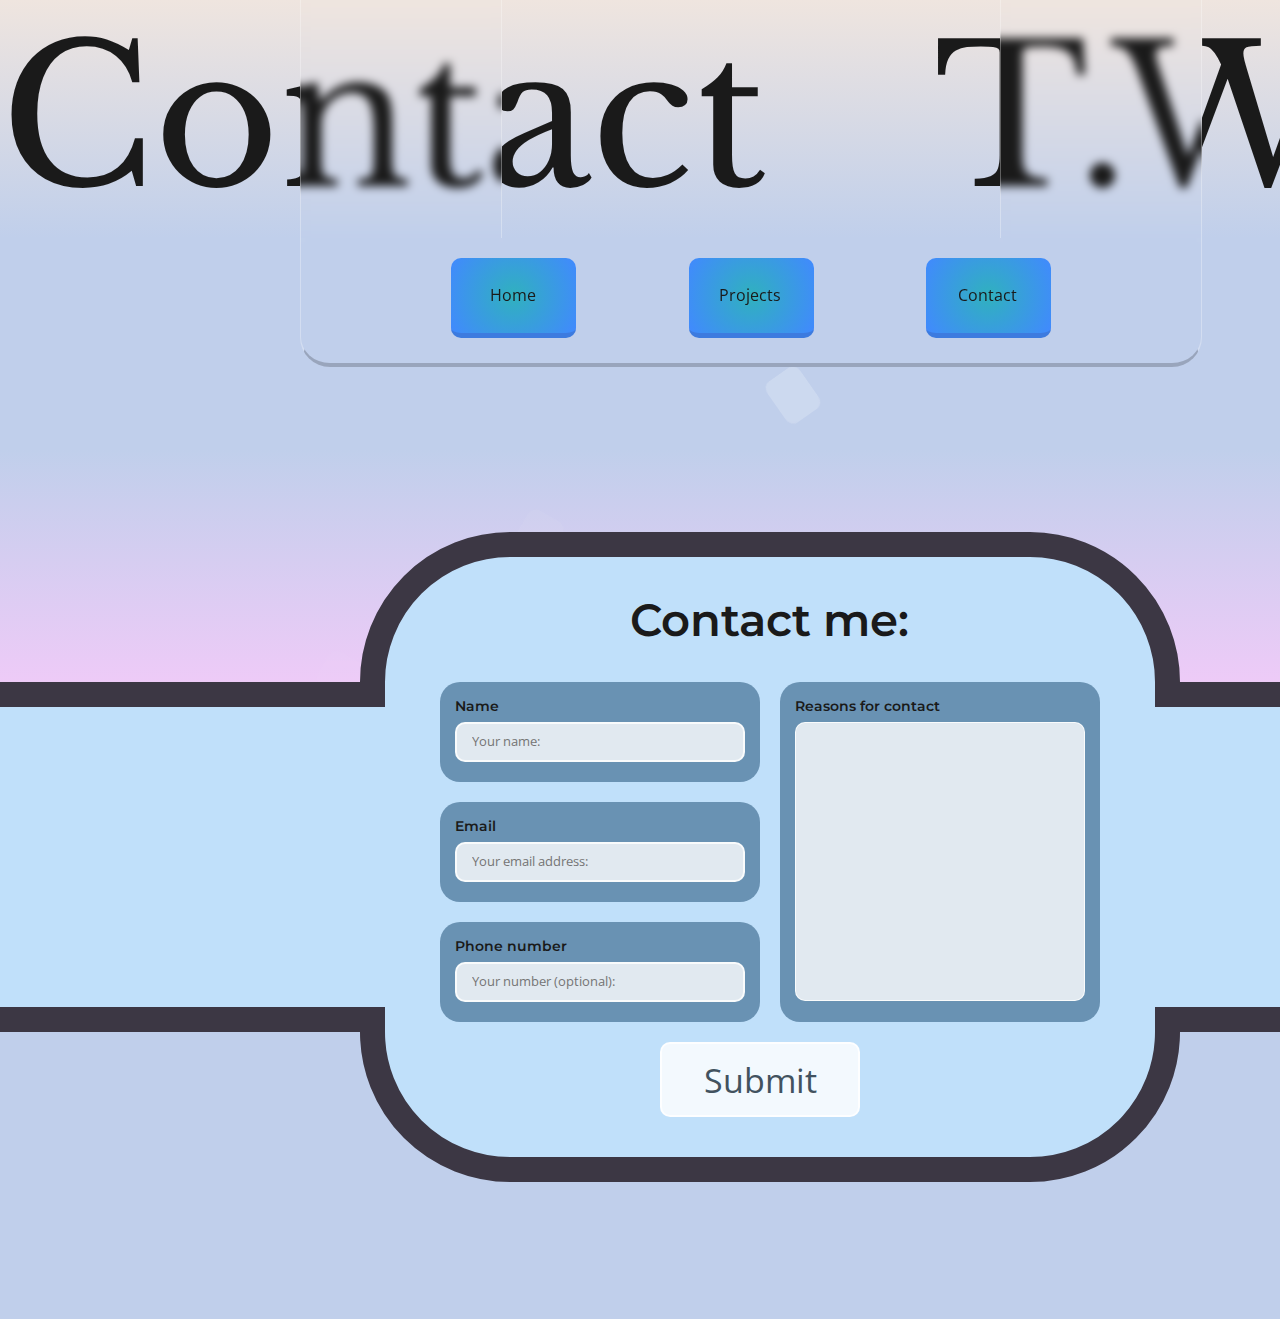
==== commit 353809f2: "Theming" ====
--- a/contact.html
+++ b/contact.html
@@ -5,6 +5,7 @@
     <meta charset="UTF-8">
     <meta http-equiv="X-UA-Compatible" content="IE=edge">
     <meta name="viewport" content="width=device-width, initial-scale=1.0">
+    <meta name="theme-color" content="rgba(192,207,235,1)">
     <title>Contact</title>
     <link rel="stylesheet" href="css/main.css">
     <link rel="stylesheet" href="css/animate.css">
--- a/css/main.css
+++ b/css/main.css
@@ -278,7 +278,7 @@
     left: 3px;
 
     text-decoration: none;
-    transition-duration: 1s;
+    transition-duration: 0.5s;
 }
 
 main #nav .link:hover .link-content{
@@ -502,15 +502,12 @@
 }
 */
 
-
-@media only screen and (max-width: 376px){
-
-    /* Dit hoort te werken bij de iphone 6/7/8 
-    (en als je het inspect element aanzet op die modus. Soms lijkt het niet te werken. 
-    Waardoor dit komt weet ik persoonlijk niet.*/
+@media only screen and (max-width: 391px){
+
+    /* Dit hoort te werken op een iphone 12 pro*/
 
     body{
-        width: 375px;
+        width: 390px;
     }
 
     main #main{
@@ -564,9 +561,9 @@
         position: fixed;
 
         height: 320px;
-        width: 375px;
-
-        top: 350px;
+        width: 390px;
+
+        top: 525px;
 
         z-index: -1;
         background: rgb(192,207,235);
@@ -575,7 +572,7 @@
     
     main .nav{
         height: 100px;
-        width: 375px;
+        width: 390px;
         left: -300px;
     
         position: fixed;
@@ -612,7 +609,7 @@
     
     main #nav .nav-content{
         display: grid;
-        grid-template-columns: 20px 75px 45px 75px 45px 75px;
+        grid-template-columns: 37.5px 75px 45px 75px 45px 75px;
         padding-top: 20px;
     }
     
@@ -973,14 +970,17 @@
     }
 }
 
-@media only screen and (max-width: 391px){
-
-    /* Dit hoort te werken bij de iphone 6/7/8 
+
+
+
+@media only screen and (max-width: 376px){
+
+    /* Dit hoort te werken bij de iphone 6/7/8 of iphone SE
     (en als je het inspect element aanzet op die modus. Soms lijkt het niet te werken. 
     Waardoor dit komt weet ik persoonlijk niet.*/
 
     body{
-        width: 390px;
+        width: 375px;
     }
 
     main #main{
@@ -1034,9 +1034,9 @@
         position: fixed;
 
         height: 320px;
-        width: 390px;
-
-        top: 525px;
+        width: 375px;
+
+        top: 350px;
 
         z-index: -1;
         background: rgb(192,207,235);
@@ -1045,7 +1045,7 @@
     
     main .nav{
         height: 100px;
-        width: 390px;
+        width: 375px;
         left: -300px;
     
         position: fixed;
@@ -1082,7 +1082,7 @@
     
     main #nav .nav-content{
         display: grid;
-        grid-template-columns: 37.5px 75px 45px 75px 45px 75px;
+        grid-template-columns: 20px 75px 45px 75px 45px 75px;
         padding-top: 20px;
     }
     
